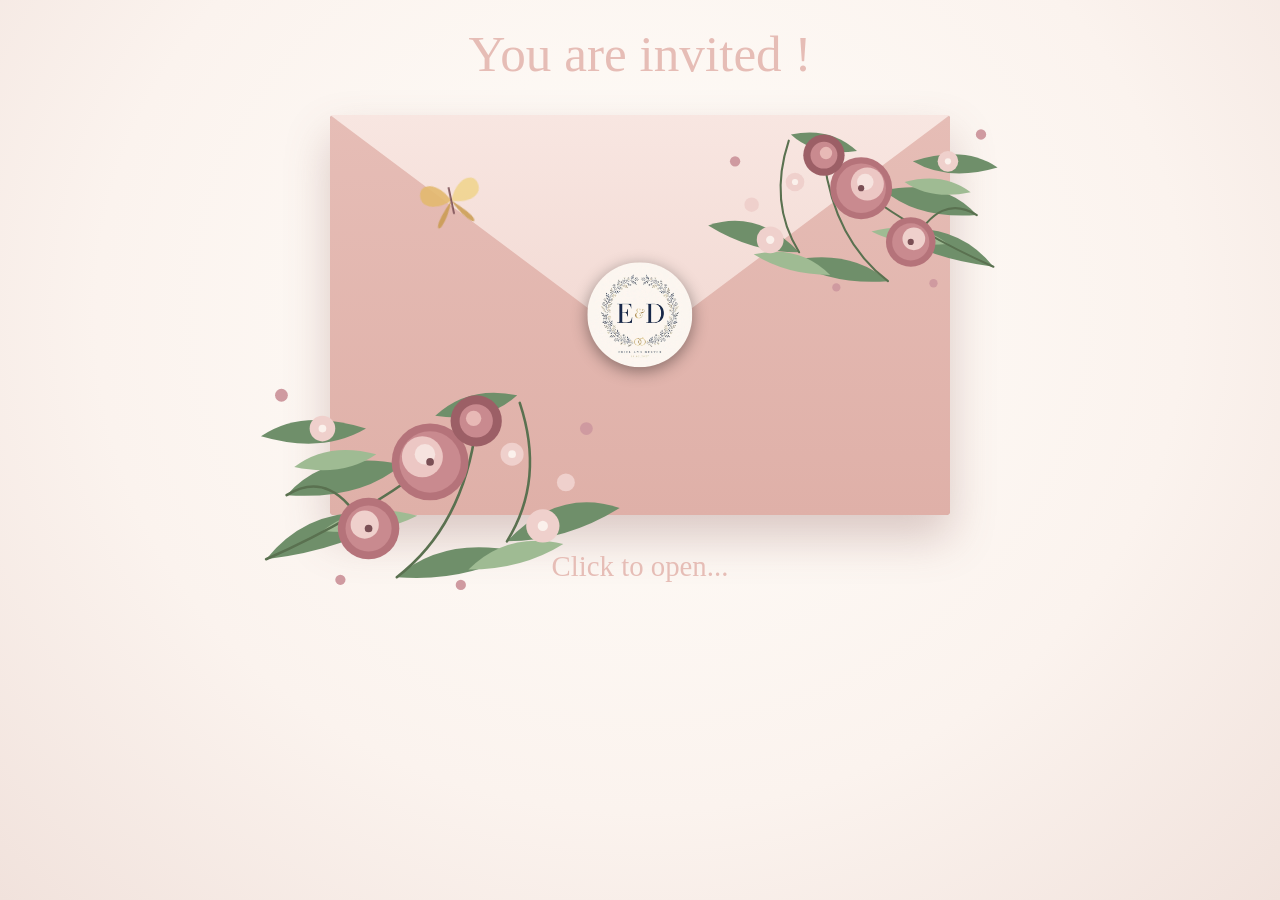
==== index.html @ 847c6d5f "Add files via upload" ====
<!DOCTYPE html>
<html lang="tl">
<head>
  <meta charset="UTF-8">
  <meta name="viewport" content="width=device-width, initial-scale=1.0, viewport-fit=cover">
  <title>You are Invited - Eriel &amp; Dexter</title>
  <link rel="stylesheet" href="style.css">
</head>
<body>
  <!-- Floating petals layer -->
  <div class="petals" id="petals" aria-hidden="true"></div>
  <!-- Reusable floral bouquet -->
  <svg width="0" height="0" style="position:absolute" aria-hidden="true">
    <defs>
      <symbol id="bouquet" viewBox="0 0 300 260">
        <!-- Eucalyptus / leaf sprigs -->
        <g fill="#6f8f6a">
          <path d="M18 232 Q55 186 118 198 Q82 224 18 232Z"/>
          <path d="M34 182 Q66 146 124 158 Q92 186 34 182Z"/>
          <path d="M14 136 Q46 114 96 130 Q62 150 14 136Z"/>
          <path d="M120 246 Q156 214 214 226 Q176 250 120 246Z"/>
          <path d="M206 218 Q246 176 294 192 Q252 218 206 218Z"/>
          <path d="M150 120 Q176 96 214 104 Q190 126 150 120Z"/>
        </g>
        <g fill="#9fbb93">
          <path d="M62 210 Q92 186 136 198 Q104 214 62 210Z"/>
          <path d="M176 240 Q206 210 250 220 Q218 240 176 240Z"/>
          <path d="M40 160 Q66 140 104 150 Q78 168 40 160Z"/>
        </g>
        <!-- Stems -->
        <g fill="none" stroke="#5a7150" stroke-width="2" stroke-linecap="round">
          <path d="M18 232 Q90 200 146 158"/>
          <path d="M120 246 Q172 206 182 128"/>
          <path d="M206 218 Q236 170 216 110"/>
          <path d="M34 182 Q70 160 96 210"/>
        </g>
        <!-- Peony (large, center) -->
        <g>
          <circle cx="146" cy="156" r="30" fill="#b5737a"/>
          <circle cx="146" cy="156" r="24" fill="#c98a8f"/>
          <circle cx="140" cy="152" r="16" fill="#ecc7c4"/>
          <circle cx="142" cy="150" r="8" fill="#f6e3df"/>
          <circle cx="146" cy="156" r="3" fill="#7a4f55"/>
        </g>
        <!-- Peony (bottom) -->
        <g>
          <circle cx="98" cy="208" r="24" fill="#b5737a"/>
          <circle cx="98" cy="208" r="18" fill="#c98a8f"/>
          <circle cx="95" cy="205" r="11" fill="#efd0cc"/>
          <circle cx="98" cy="208" r="3" fill="#7a4f55"/>
        </g>
        <!-- Rose (top right of bouquet) -->
        <g>
          <circle cx="182" cy="124" r="20" fill="#9c5f66"/>
          <circle cx="182" cy="124" r="13" fill="#c98a8f"/>
          <circle cx="180" cy="122" r="6" fill="#e8b9b6"/>
        </g>
        <!-- Blue blossoms -->
        <g fill="#efd0cc">
          <circle cx="234" cy="206" r="13"/>
          <circle cx="62" cy="130" r="10"/>
          <circle cx="210" cy="150" r="9"/>
          <circle cx="252" cy="172" r="7"/>
        </g>
        <g fill="#fbf1ec">
          <circle cx="234" cy="206" r="4"/>
          <circle cx="62" cy="130" r="3"/>
          <circle cx="210" cy="150" r="3"/>
        </g>
        <!-- Small buds -->
        <g fill="#cf9aa0">
          <circle cx="30" cy="104" r="5"/>
          <circle cx="268" cy="130" r="5"/>
          <circle cx="170" cy="252" r="4"/>
          <circle cx="76" cy="248" r="4"/>
        </g>
      </symbol>
    </defs>
  </svg>

  <main class="scene" id="scene">
    <p class="invite-text">You are invited !</p>

    <div class="envelope" id="envelope">
      <!-- Invitation card (monogram) -->
      <div class="card">
        <img src="wedding.jpg" alt="Eriel and Dexter monogram E and D, 19.02.2027">
      </div>

      <!-- Envelope body -->
      <div class="envelope-back"></div>
      <div class="envelope-front"></div>

      <!-- Flower bouquets -->
      <svg class="bouquet bq-bl" viewBox="0 0 300 260" aria-hidden="true">
        <use href="#bouquet" width="300" height="260"/>
      </svg>
      <svg class="bouquet bq-tr" viewBox="0 0 300 260" aria-hidden="true">
        <use href="#bouquet" width="300" height="260"/>
      </svg>

      <!-- Butterfly -->
      <svg class="butterfly" viewBox="0 0 60 50" aria-hidden="true">
        <path d="M30 26 C20 4 2 6 4 20 C6 30 22 30 30 26Z" fill="#e3b96e" opacity="0.9"/>
        <path d="M30 26 C40 4 58 6 56 20 C54 30 38 30 30 26Z" fill="#f0d48f" opacity="0.9"/>
        <path d="M30 26 C22 34 12 44 14 48 C18 48 26 36 30 26Z" fill="#c99a4e" opacity="0.85"/>
        <path d="M30 26 C38 34 48 44 46 48 C42 48 34 36 30 26Z" fill="#c99a4e" opacity="0.85"/>
        <line x1="30" y1="14" x2="30" y2="38" stroke="#7a4f55" stroke-width="1.5"/>
      </svg>

      <!-- Flap -->
      <div class="flap" id="flap"></div>

      <!-- Gold wax seal -->
      <div class="seal" aria-hidden="true">
        <img src="wedding.jpg" alt="">
      </div>
    </div>

    <div class="hint-wrap">
      <p class="hint" id="hint">Click to open...</p>
      <a class="hint continue-hint" id="continue-hint" href="menu.html">Click to continue...</a>
    </div>
  </main>

  <script>
    (function () {
      // Floating petals in the background
      var petalLayer = document.getElementById('petals');
      var petalCount = window.innerWidth < 600 ? 8 : 18;
      for (var i = 0; i < petalCount; i++) {
        var p = document.createElement('span');
        p.className = 'petal';
        p.style.setProperty('--x', (Math.random() * 100).toFixed(1) + 'vw');
        p.style.setProperty('--size', (8 + Math.random() * 8).toFixed(1) + 'px');
        p.style.setProperty('--dur', (10 + Math.random() * 9).toFixed(1) + 's');
        p.style.setProperty('--delay', (Math.random() * 12).toFixed(1) + 's');
        p.style.setProperty('--drift', (Math.random() * 120 - 60).toFixed(0) + 'px');
        petalLayer.appendChild(p);
      }

      var scene = document.getElementById('scene');
      var envelope = document.getElementById('envelope');
      var hint = document.getElementById('hint');
      var opened = false;

      function openInvitation() {
        if (opened) return;
        opened = true;
        envelope.classList.add('open');
        scene.classList.add('opened');
        hint.classList.add('hide');
      }

      scene.addEventListener('click', openInvitation);
      scene.addEventListener('keydown', function (e) {
        if (e.key === 'Enter' || e.key === ' ') {
          e.preventDefault();
          openInvitation();
        }
      });
      scene.setAttribute('tabindex', '0');
    })();
  </script>
</body>
</html>
---- style.css ----
:root {
    --navy: #e6bdb6;
    --navy-deep: #c99a92;
    --navy-flap: #f2d9d3;
    --ink: #e6bdb6;
    --gold-1: #f5e1a4;
    --gold-2: #d4a955;
    --gold-3: #9a6f2c;
}

* {
    box-sizing: border-box;
    margin: 0;
    padding: 0;
}

html,
body {
    height: 100%;
}

body {
    min-height: 100vh;
    min-height: 100dvh;
    -webkit-tap-highlight-color: transparent;
    background:
        radial-gradient(ellipse at 50% 35%, #fffdf9 0%, #fbf3ee 60%, #f1e2dc 100%);
    font-family: "Didot", "Bodoni 72", "Playfair Display", Georgia, serif;
    color: var(--ink);
    display: flex;
    align-items: center;
    justify-content: center;
    overflow: hidden;
}

.scene {
    position: relative;
    z-index: 1;
    display: flex;
    flex-direction: column;
    align-items: center;
    gap: 1.4rem;
    cursor: pointer;
    outline: none;
    padding: 2rem;
    user-select: none;
}

/* "You are invited !" */
.invite-text {
    font-family: "Brush Script MT", "Snell Roundhand", "Segoe Script", cursive;
    font-size: clamp(2rem, 6vw, 2.9rem);
    color: var(--ink);
    transition: opacity 0.6s ease;
}

/* ===== ENVELOPE ===== */
.envelope {
    position: relative;
    width: min(88vw, calc(60vh * 1.55), 560px);
    aspect-ratio: 1.55 / 1;
    transition: transform 0.9s cubic-bezier(0.22, 0.61, 0.36, 1);
}

.envelope-back {
    position: absolute;
    inset: 0;
    background: var(--navy-deep);
    border-radius: 4px;
    box-shadow: 0 22px 45px rgba(140, 90, 85, 0.30);
}

.envelope-front {
    position: absolute;
    inset: 0;
    background: linear-gradient(180deg, var(--navy) 0%, #dfb0a8 100%);
    border-radius: 4px;
    clip-path: polygon(0 0, 50% 55%, 100% 0, 100% 100%, 0 100%);
    z-index: 3;
}

/* Flap (top triangle) */
.flap {
    position: absolute;
    top: 0;
    left: 0;
    width: 100%;
    height: 58%;
    background: linear-gradient(180deg, #f8e6e1 0%, var(--navy-flap) 100%);
    clip-path: polygon(0 0, 100% 0, 50% 100%);
    transform-origin: top center;
    transform: rotateX(0deg);
    z-index: 4;
    transition: transform 1s cubic-bezier(0.45, 0, 0.25, 1), z-index 0s linear 0.5s;
}

/* Bouquets */
.bouquet {
    position: absolute;
    pointer-events: none;
    z-index: 5;
    transition: opacity 0.6s ease;
}

.bq-bl {
    width: 62%;
    left: -14%;
    bottom: -20%;
}

.bq-tr {
    width: 50%;
    right: -10%;
    top: -22%;
    transform: scaleX(-1);
}

/* Butterfly */
.butterfly {
    position: absolute;
    width: 11%;
    left: 14%;
    top: 14%;
    z-index: 5;
    transform: rotate(-12deg);
    animation: flutter 3.2s ease-in-out infinite;
}

@keyframes flutter {

    0%,
    100% {
        transform: rotate(-12deg) translateY(0);
    }

    50% {
        transform: rotate(-4deg) translateY(-5px);
    }
}

/* Gold wax seal */
.seal {
    position: absolute;
    left: 50%;
    top: 50%;
    width: 17%;
    aspect-ratio: 1 / 1;
    transform: translate(-50%, -50%);
    border-radius: 50%;
    display: grid;
    place-items: center;
    z-index: 6;
    transition: opacity 0.4s ease, transform 0.6s ease;
}

.seal img {
    width: 100%;
    height: 100%;
    object-fit: contain;
    display: block;
    border-radius: 50%;
    filter: drop-shadow(0 4px 8px rgba(0, 0, 0, 0.4));
}

/* Invitation card */
.card {
    position: absolute;
    left: 50%;
    top: 8%;
    width: 74%;
    aspect-ratio: 1 / 1;
    transform: translate(-50%, 0);
    background: #fbf8f2;
    border-radius: 3px;
    box-shadow: 0 6px 18px rgba(0, 0, 0, 0.18);
    overflow: hidden;
    z-index: 2;
    transition: transform 1.1s cubic-bezier(0.22, 0.61, 0.36, 1) 0.8s,
        z-index 0s linear 0.8s;
}

.card img {
    width: 100%;
    height: 100%;
    object-fit: contain;
    display: block;
}

/* Hint */
.hint {
    font-family: "Brush Script MT", "Snell Roundhand", "Segoe Script", cursive;
    font-size: clamp(1.3rem, 3.8vw, 1.7rem);
    color: var(--ink);
    transition: opacity 0.4s ease;
}

.hint-wrap {
    position: relative;
    width: 100%;
    min-height: 2.4em;
    display: grid;
    place-items: center;
}

.hint-wrap .hint {
    grid-area: 1 / 1;
    text-align: center;
    white-space: nowrap;
}

.hint.hide {
    opacity: 0;
}

/* "Click to continue" appears under the card once it is out */
.continue-hint {
    opacity: 0;
    transform: translateY(6px);
    transition: opacity 0.6s ease 2.3s, transform 0.6s ease 2.3s;
    pointer-events: none;
    text-decoration: none;
    color: var(--ink);
}

.scene.opened .continue-hint {
    opacity: 1;
    transform: translateY(0);
    pointer-events: auto;
}

.continue-hint:hover,
.continue-hint:focus-visible {
    color: var(--gold-3);
}

/* ===== OPEN ANIMATION =====
   Sequence:
   0.0s  flap starts flipping up (3D)
   0.0s  seal fades out
   0.9s  card starts rising out of the envelope
   2.1s  card settles and starts a gentle float
*/

.envelope {
    perspective: 1200px;
}

.flap {
    transform-origin: top center;
    transition: transform 1.1s cubic-bezier(0.45, 0, 0.25, 1),
        z-index 0s linear 0.55s;
}

.seal {
    transition: opacity 0.35s ease, transform 0.5s ease;
}

.card {
    opacity: 0;
    transition: transform 1.2s cubic-bezier(0.22, 0.61, 0.36, 1) 0.9s,
        opacity 0.2s ease 0.9s,
        z-index 0s linear 0.9s;
}

/* 1. Flap flips open */
.envelope.open .flap {
    transform: rotateX(180deg);
    z-index: 1;
}

/* 2. Seal fades and lifts */
.envelope.open .seal {
    opacity: 0;
    transform: translate(-50%, -200%) scale(0.6);
}

/* 3. Card slides up out of the envelope */
.envelope.open .card {
    opacity: 1;
    transform: translate(-50%, -40%);
    z-index: 7;
}

/* 4. Envelope lifts slightly to make room */
.envelope.open {
    transform: translateY(16px);
}

/* 5. Card floats gently after it settles */
@keyframes float {

    0%,
    100% {
        transform: translate(-50%, -40%);
    }

    50% {
        transform: translate(-50%, -43%);
    }
}

.envelope.open .card {
    animation: float 4s ease-in-out 2.1s infinite;
}

/* Responsive */
@media (max-width: 480px) {
    .scene {
        gap: 1rem;
        padding: 1rem;
    }

    .bq-tr {
        right: -14%;
    }

    .bq-bl {
        left: -16%;
    }
}

@media (prefers-reduced-motion: reduce) {

    .flap,
    .card,
    .seal,
    .envelope {
        transition-duration: 0.01s !important;
    }

    .envelope.open .card,
    .butterfly {
        animation: none;
    }
}


/* ===== LIFE / AMBIENT MOTION ===== */

/* Floating petals */
.petals {
    position: fixed;
    inset: 0;
    overflow: hidden;
    pointer-events: none;
    z-index: 0;
}

.petal {
    position: absolute;
    top: 0;
    left: var(--x);
    width: var(--size);
    height: calc(var(--size) * 1.4);
    border-radius: 0 100% 0 100%;
    background: radial-gradient(ellipse at 30% 30%, #fff4f1 0%, #ecc0bb 60%, #d9a3a6 100%);
    opacity: 0;
    animation: petal-fall var(--dur) linear var(--delay) infinite;
}

@keyframes petal-fall {
    0% {
        transform: translate3d(0, -10vh, 0) rotate(0deg);
        opacity: 0;
    }

    10% {
        opacity: 0.7;
    }

    90% {
        opacity: 0.5;
    }

    100% {
        transform: translate3d(var(--drift), 110vh, 0) rotate(540deg);
        opacity: 0;
    }
}

/* Floral bouquets sway gently */
@keyframes sway-l {

    0%,
    100% {
        transform: rotate(-1.2deg);
    }

    50% {
        transform: rotate(1.2deg);
    }
}

@keyframes sway-r {

    0%,
    100% {
        transform: scaleX(-1) rotate(-1.2deg);
    }

    50% {
        transform: scaleX(-1) rotate(1.2deg);
    }
}

.bq-bl {
    transform-origin: bottom center;
    animation: sway-l 6s ease-in-out infinite;
}

.bq-tr {
    transform-origin: top center;
    animation: sway-r 7s ease-in-out infinite;
}

/* Closed envelope: hover lift */
.envelope:not(.open):hover {
    transform: translateY(-6px) rotate(-0.6deg);
}

/* Seal glows while the envelope is still closed */
@keyframes seal-glow {

    0%,
    100% {
        filter: drop-shadow(0 0 0 rgba(245, 225, 164, 0)) drop-shadow(0 4px 8px rgba(0, 0, 0, 0.4));
    }

    50% {
        filter: drop-shadow(0 0 12px rgba(245, 225, 164, 0.85)) drop-shadow(0 4px 8px rgba(0, 0, 0, 0.4));
    }
}

.envelope:not(.open) .seal img {
    animation: seal-glow 2.8s ease-in-out infinite;
}

/* Title gently bobs */
@keyframes bob {

    0%,
    100% {
        transform: translateY(0);
    }

    50% {
        transform: translateY(-4px);
    }
}

.invite-text {
    animation: bob 3.5s ease-in-out infinite;
}

/* Hint breathes while waiting for a click */
@keyframes breathe {

    0%,
    100% {
        transform: scale(1);
    }

    50% {
        transform: scale(1.05);
    }
}

#hint {
    animation: breathe 2.4s ease-in-out infinite;
}

/* Light sheen sweeps across the card after it comes out */
.card::after {
    content: "";
    position: absolute;
    inset: 0;
    background: linear-gradient(115deg, transparent 35%, rgba(255, 255, 255, 0.75) 50%, transparent 65%);
    transform: translateX(-120%);
    pointer-events: none;
}

@keyframes sheen {
    to {
        transform: translateX(120%);
    }
}

.envelope.open .card::after {
    animation: sheen 2.4s ease 2.1s 1 forwards;
}

@media (prefers-reduced-motion: reduce) {

    .petal,
    .bq-bl,
    .bq-tr,
    .invite-text,
    #hint,
    .envelope:not(.open) .seal img,
    .card::after {
        animation: none !important;
    }

    .envelope:not(.open):hover {
        transform: none;
    }
}


/* ===== RESPONSIVE: PC AND MOBILE ===== */

html,
body {
    -webkit-text-size-adjust: 100%;
}

.scene {
    width: 100%;
    min-height: 100vh;
    min-height: 100dvh;
    padding: max(1.5rem, env(safe-area-inset-top)) 1.5rem max(1.5rem, env(safe-area-inset-bottom));
    touch-action: manipulation;
}

/* Large screens (PC / laptop) */
@media (min-width: 900px) {
    .scene {
        gap: 2rem;
    }

    .invite-text {
        font-size: 3.2rem;
    }

    .hint,
    .continue-hint {
        font-size: 1.8rem;
    }

    .envelope {
        width: min(60vw, calc(64vh * 1.55), 620px);
    }
}

/* Tablets and small laptops */
@media (min-width: 600px) and (max-width: 899px) {
    .invite-text {
        font-size: 2.6rem;
    }
}

/* Mobile phones */
@media (max-width: 599px) {
    .scene {
        gap: 1rem;
        padding-left: 1rem;
        padding-right: 1rem;
    }

    .invite-text {
        font-size: clamp(1.9rem, 9vw, 2.4rem);
    }

    .envelope {
        width: min(90vw, calc(56vh * 1.55));
    }

    .bq-bl {
        width: 70%;
        left: -18%;
        bottom: -16%;
    }

    .bq-tr {
        width: 56%;
        right: -14%;
        top: -18%;
    }

    .butterfly {
        width: 14%;
    }

    .seal {
        width: 20%;
    }

    .card {
        top: 9%;
    }
}

/* Short screens (landscape phones) */
@media (max-height: 560px) {
    .scene {
        gap: 0.5rem;
    }

    .invite-text {
        font-size: 1.8rem;
    }

    .hint,
    .continue-hint {
        font-size: 1.2rem;
    }

    .envelope {
        width: min(70vw, calc(52vh * 1.55));
    }
}

/* Touch devices: no hover lift */
@media (hover: none) {
    .envelope:not(.open):hover {
        transform: none;
    }
}
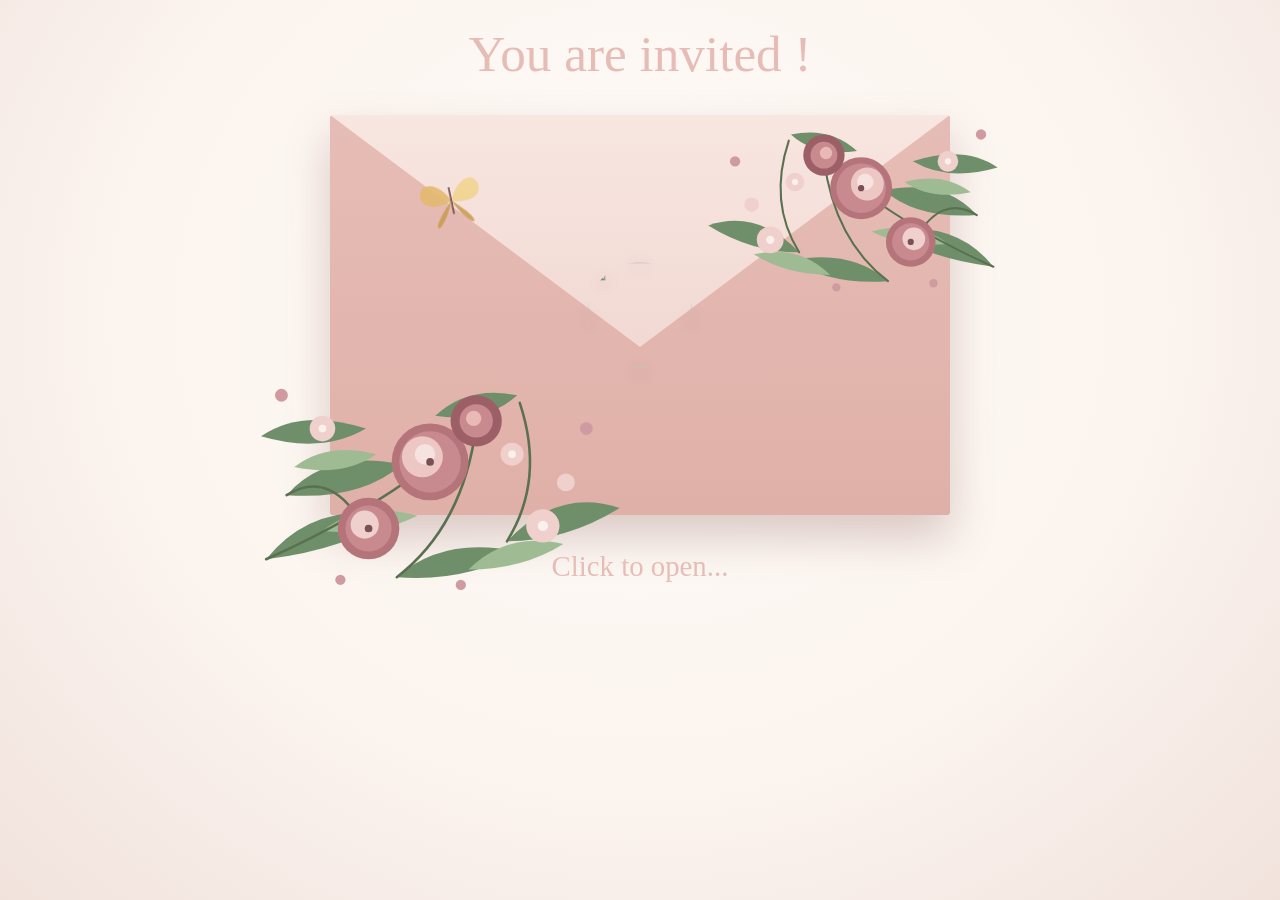
==== commit 80bb7e8e: "Update index.html" ====
--- a/index.html
+++ b/index.html
@@ -84,7 +84,7 @@
     <div class="envelope" id="envelope">
       <!-- Invitation card (monogram) -->
       <div class="card">
-        <img src="wedding.jpg" alt="Eriel and Dexter monogram E and D, 19.02.2027">
+        <img src="assets/monogram.jpg" alt="Eriel and Dexter monogram E and D, 19.02.2027">
       </div>
 
       <!-- Envelope body -->
@@ -113,7 +113,7 @@
 
       <!-- Gold wax seal -->
       <div class="seal" aria-hidden="true">
-        <img src="wedding.jpg" alt="">
+        <img src="assets/seal.png" alt="">
       </div>
     </div>
 
@@ -163,4 +163,4 @@
     })();
   </script>
 </body>
-</html>+</html>
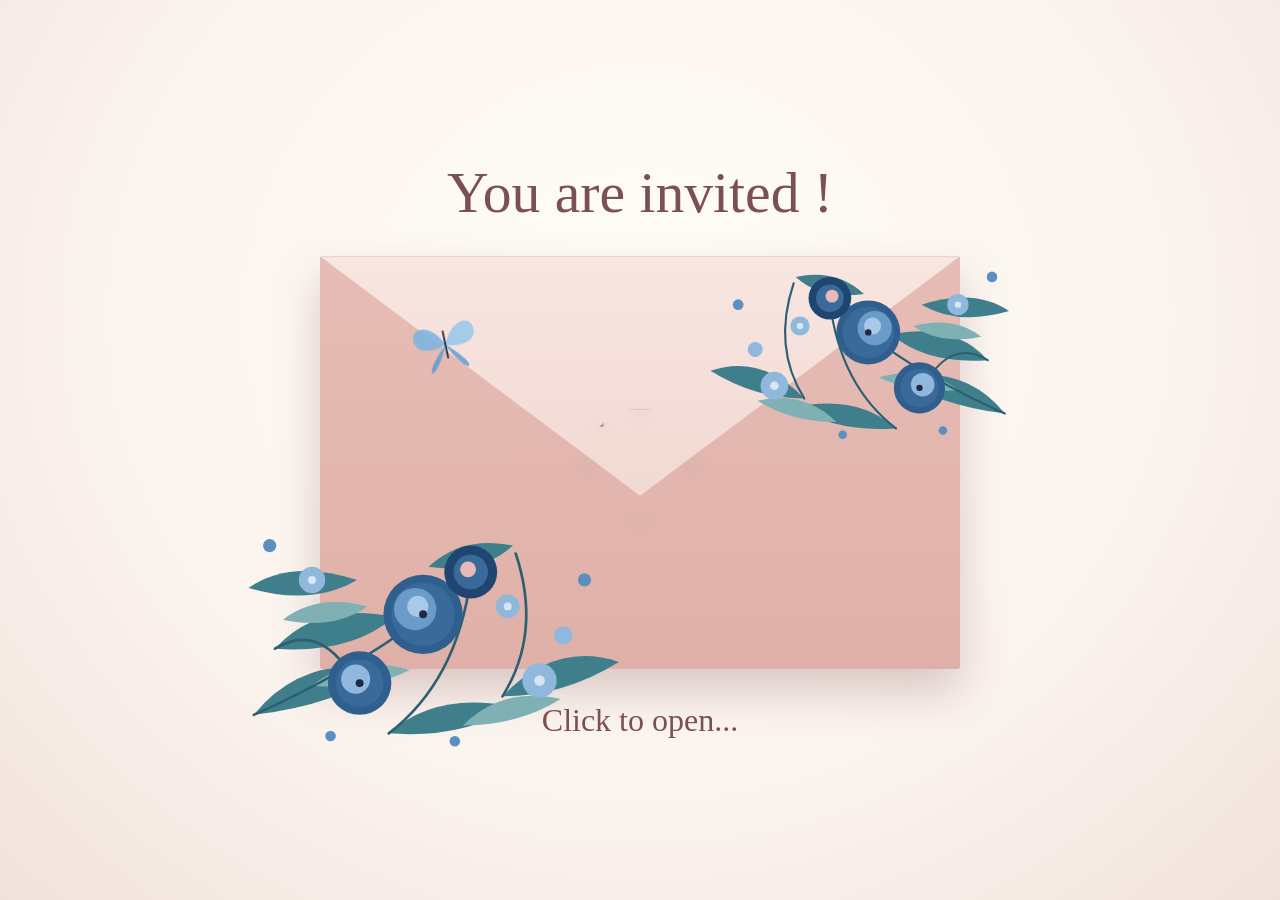
==== commit dbd085e8: "Update index.html" ====
--- a/index.html
+++ b/index.html
@@ -14,7 +14,7 @@
     <defs>
       <symbol id="bouquet" viewBox="0 0 300 260">
         <!-- Eucalyptus / leaf sprigs -->
-        <g fill="#6f8f6a">
+        <g fill="#3f7f8c">
           <path d="M18 232 Q55 186 118 198 Q82 224 18 232Z"/>
           <path d="M34 182 Q66 146 124 158 Q92 186 34 182Z"/>
           <path d="M14 136 Q46 114 96 130 Q62 150 14 136Z"/>
@@ -22,13 +22,13 @@
           <path d="M206 218 Q246 176 294 192 Q252 218 206 218Z"/>
           <path d="M150 120 Q176 96 214 104 Q190 126 150 120Z"/>
         </g>
-        <g fill="#9fbb93">
+        <g fill="#7fb1b4">
           <path d="M62 210 Q92 186 136 198 Q104 214 62 210Z"/>
           <path d="M176 240 Q206 210 250 220 Q218 240 176 240Z"/>
           <path d="M40 160 Q66 140 104 150 Q78 168 40 160Z"/>
         </g>
         <!-- Stems -->
-        <g fill="none" stroke="#5a7150" stroke-width="2" stroke-linecap="round">
+        <g fill="none" stroke="#2c5f70" stroke-width="2" stroke-linecap="round">
           <path d="M18 232 Q90 200 146 158"/>
           <path d="M120 246 Q172 206 182 128"/>
           <path d="M206 218 Q236 170 216 110"/>
@@ -36,39 +36,39 @@
         </g>
         <!-- Peony (large, center) -->
         <g>
-          <circle cx="146" cy="156" r="30" fill="#b5737a"/>
-          <circle cx="146" cy="156" r="24" fill="#c98a8f"/>
-          <circle cx="140" cy="152" r="16" fill="#ecc7c4"/>
-          <circle cx="142" cy="150" r="8" fill="#f6e3df"/>
-          <circle cx="146" cy="156" r="3" fill="#7a4f55"/>
+          <circle cx="146" cy="156" r="30" fill="#2f5f8e"/>
+          <circle cx="146" cy="156" r="24" fill="#3a6a9a"/>
+          <circle cx="140" cy="152" r="16" fill="#6b9bc8"/>
+          <circle cx="142" cy="150" r="8" fill="#a9c9e6"/>
+          <circle cx="146" cy="156" r="3" fill="#1d2a44"/>
         </g>
         <!-- Peony (bottom) -->
         <g>
-          <circle cx="98" cy="208" r="24" fill="#b5737a"/>
-          <circle cx="98" cy="208" r="18" fill="#c98a8f"/>
-          <circle cx="95" cy="205" r="11" fill="#efd0cc"/>
-          <circle cx="98" cy="208" r="3" fill="#7a4f55"/>
+          <circle cx="98" cy="208" r="24" fill="#2f5f8e"/>
+          <circle cx="98" cy="208" r="18" fill="#3a6a9a"/>
+          <circle cx="95" cy="205" r="11" fill="#8fb8dc"/>
+          <circle cx="98" cy="208" r="3" fill="#1d2a44"/>
         </g>
         <!-- Rose (top right of bouquet) -->
         <g>
-          <circle cx="182" cy="124" r="20" fill="#9c5f66"/>
-          <circle cx="182" cy="124" r="13" fill="#c98a8f"/>
+          <circle cx="182" cy="124" r="20" fill="#1f4670"/>
+          <circle cx="182" cy="124" r="13" fill="#3a6a9a"/>
           <circle cx="180" cy="122" r="6" fill="#e8b9b6"/>
         </g>
         <!-- Blue blossoms -->
-        <g fill="#efd0cc">
+        <g fill="#8fb8dc">
           <circle cx="234" cy="206" r="13"/>
           <circle cx="62" cy="130" r="10"/>
           <circle cx="210" cy="150" r="9"/>
           <circle cx="252" cy="172" r="7"/>
         </g>
-        <g fill="#fbf1ec">
+        <g fill="#d6e6f2">
           <circle cx="234" cy="206" r="4"/>
           <circle cx="62" cy="130" r="3"/>
           <circle cx="210" cy="150" r="3"/>
         </g>
         <!-- Small buds -->
-        <g fill="#cf9aa0">
+        <g fill="#5b8fc0">
           <circle cx="30" cy="104" r="5"/>
           <circle cx="268" cy="130" r="5"/>
           <circle cx="170" cy="252" r="4"/>
@@ -101,11 +101,11 @@
 
       <!-- Butterfly -->
       <svg class="butterfly" viewBox="0 0 60 50" aria-hidden="true">
-        <path d="M30 26 C20 4 2 6 4 20 C6 30 22 30 30 26Z" fill="#e3b96e" opacity="0.9"/>
-        <path d="M30 26 C40 4 58 6 56 20 C54 30 38 30 30 26Z" fill="#f0d48f" opacity="0.9"/>
-        <path d="M30 26 C22 34 12 44 14 48 C18 48 26 36 30 26Z" fill="#c99a4e" opacity="0.85"/>
-        <path d="M30 26 C38 34 48 44 46 48 C42 48 34 36 30 26Z" fill="#c99a4e" opacity="0.85"/>
-        <line x1="30" y1="14" x2="30" y2="38" stroke="#7a4f55" stroke-width="1.5"/>
+        <path d="M30 26 C20 4 2 6 4 20 C6 30 22 30 30 26Z" fill="#7fb3e0" opacity="0.9"/>
+        <path d="M30 26 C40 4 58 6 56 20 C54 30 38 30 30 26Z" fill="#9cc7ec" opacity="0.9"/>
+        <path d="M30 26 C22 34 12 44 14 48 C18 48 26 36 30 26Z" fill="#5f9bd1" opacity="0.85"/>
+        <path d="M30 26 C38 34 48 44 46 48 C42 48 34 36 30 26Z" fill="#5f9bd1" opacity="0.85"/>
+        <line x1="30" y1="14" x2="30" y2="38" stroke="#1d2a44" stroke-width="1.5"/>
       </svg>
 
       <!-- Flap -->
--- a/style.css
+++ b/style.css
@@ -1,236 +1,220 @@
 :root {
-    --navy: #e6bdb6;
-    --navy-deep: #c99a92;
-    --navy-flap: #f2d9d3;
-    --ink: #e6bdb6;
-    --gold-1: #f5e1a4;
-    --gold-2: #d4a955;
-    --gold-3: #9a6f2c;
-}
-
-* {
-    box-sizing: border-box;
-    margin: 0;
-    padding: 0;
-}
-
-html,
+  --navy: #e6bdb6;
+  --navy-deep: #c99a92;
+  --navy-flap: #f2d9d3;
+  --ink: #7a4f55;
+  --gold-1: #f5e1a4;
+  --gold-2: #d4a955;
+  --gold-3: #9a6f2c;
+}
+
+* { box-sizing: border-box; margin: 0; padding: 0; }
+
+html, body { height: 100%; }
+
 body {
-    height: 100%;
-}
-
-body {
-    min-height: 100vh;
-    min-height: 100dvh;
-    -webkit-tap-highlight-color: transparent;
-    background:
-        radial-gradient(ellipse at 50% 35%, #fffdf9 0%, #fbf3ee 60%, #f1e2dc 100%);
-    font-family: "Didot", "Bodoni 72", "Playfair Display", Georgia, serif;
-    color: var(--ink);
-    display: flex;
-    align-items: center;
-    justify-content: center;
-    overflow: hidden;
+  min-height: 100vh;
+  min-height: 100dvh;
+  -webkit-tap-highlight-color: transparent;
+  background:
+    radial-gradient(ellipse at 50% 35%, #fffdf9 0%, #fbf3ee 60%, #f1e2dc 100%);
+  font-family: "Didot", "Bodoni 72", "Playfair Display", Georgia, serif;
+  color: var(--ink);
+  display: flex;
+  align-items: center;
+  justify-content: center;
+  overflow: hidden;
 }
 
 .scene {
-    position: relative;
-    z-index: 1;
-    display: flex;
-    flex-direction: column;
-    align-items: center;
-    gap: 1.4rem;
-    cursor: pointer;
-    outline: none;
-    padding: 2rem;
-    user-select: none;
+  position: relative;
+  z-index: 1;
+  display: flex;
+  flex-direction: column;
+  align-items: center;
+  gap: 1.4rem;
+  cursor: pointer;
+  outline: none;
+  padding: 2rem;
+  user-select: none;
 }
 
 /* "You are invited !" */
 .invite-text {
-    font-family: "Brush Script MT", "Snell Roundhand", "Segoe Script", cursive;
-    font-size: clamp(2rem, 6vw, 2.9rem);
-    color: var(--ink);
-    transition: opacity 0.6s ease;
+  font-family: "Brush Script MT", "Snell Roundhand", "Segoe Script", cursive;
+  font-size: clamp(2rem, 6vw, 2.9rem);
+  color: var(--ink);
+  transition: opacity 0.6s ease;
 }
 
 /* ===== ENVELOPE ===== */
 .envelope {
-    position: relative;
-    width: min(88vw, calc(60vh * 1.55), 560px);
-    aspect-ratio: 1.55 / 1;
-    transition: transform 0.9s cubic-bezier(0.22, 0.61, 0.36, 1);
+  position: relative;
+  width: min(88vw, calc(60vh * 1.55), 560px);
+  aspect-ratio: 1.55 / 1;
+  transition: transform 0.9s cubic-bezier(0.22, 0.61, 0.36, 1);
 }
 
 .envelope-back {
-    position: absolute;
-    inset: 0;
-    background: var(--navy-deep);
-    border-radius: 4px;
-    box-shadow: 0 22px 45px rgba(140, 90, 85, 0.30);
+  position: absolute;
+  inset: 0;
+  background: var(--navy-deep);
+  border-radius: 4px;
+  box-shadow: 0 22px 45px rgba(140, 90, 85, 0.30);
 }
 
 .envelope-front {
-    position: absolute;
-    inset: 0;
-    background: linear-gradient(180deg, var(--navy) 0%, #dfb0a8 100%);
-    border-radius: 4px;
-    clip-path: polygon(0 0, 50% 55%, 100% 0, 100% 100%, 0 100%);
-    z-index: 3;
+  position: absolute;
+  inset: 0;
+  background: linear-gradient(180deg, var(--navy) 0%, #dfb0a8 100%);
+  border-radius: 4px;
+  clip-path: polygon(0 0, 50% 55%, 100% 0, 100% 100%, 0 100%);
+  z-index: 3;
 }
 
 /* Flap (top triangle) */
 .flap {
-    position: absolute;
-    top: 0;
-    left: 0;
-    width: 100%;
-    height: 58%;
-    background: linear-gradient(180deg, #f8e6e1 0%, var(--navy-flap) 100%);
-    clip-path: polygon(0 0, 100% 0, 50% 100%);
-    transform-origin: top center;
-    transform: rotateX(0deg);
-    z-index: 4;
-    transition: transform 1s cubic-bezier(0.45, 0, 0.25, 1), z-index 0s linear 0.5s;
+  position: absolute;
+  top: 0;
+  left: 0;
+  width: 100%;
+  height: 58%;
+  background: linear-gradient(180deg, #f8e6e1 0%, var(--navy-flap) 100%);
+  clip-path: polygon(0 0, 100% 0, 50% 100%);
+  transform-origin: top center;
+  transform: rotateX(0deg);
+  z-index: 4;
+  transition: transform 1s cubic-bezier(0.45, 0, 0.25, 1), z-index 0s linear 0.5s;
 }
 
 /* Bouquets */
 .bouquet {
-    position: absolute;
-    pointer-events: none;
-    z-index: 5;
-    transition: opacity 0.6s ease;
+  position: absolute;
+  pointer-events: none;
+  z-index: 5;
+  transition: opacity 0.6s ease;
 }
 
 .bq-bl {
-    width: 62%;
-    left: -14%;
-    bottom: -20%;
+  width: 62%;
+  left: -14%;
+  bottom: -20%;
 }
 
 .bq-tr {
-    width: 50%;
-    right: -10%;
-    top: -22%;
-    transform: scaleX(-1);
+  width: 50%;
+  right: -10%;
+  top: -22%;
+  transform: scaleX(-1);
 }
 
 /* Butterfly */
 .butterfly {
-    position: absolute;
-    width: 11%;
-    left: 14%;
-    top: 14%;
-    z-index: 5;
-    transform: rotate(-12deg);
-    animation: flutter 3.2s ease-in-out infinite;
+  position: absolute;
+  width: 11%;
+  left: 14%;
+  top: 14%;
+  z-index: 5;
+  transform: rotate(-12deg);
+  animation: flutter 3.2s ease-in-out infinite;
 }
 
 @keyframes flutter {
-
-    0%,
-    100% {
-        transform: rotate(-12deg) translateY(0);
-    }
-
-    50% {
-        transform: rotate(-4deg) translateY(-5px);
-    }
+  0%, 100% { transform: rotate(-12deg) translateY(0); }
+  50%      { transform: rotate(-4deg) translateY(-5px); }
 }
 
 /* Gold wax seal */
 .seal {
-    position: absolute;
-    left: 50%;
-    top: 50%;
-    width: 17%;
-    aspect-ratio: 1 / 1;
-    transform: translate(-50%, -50%);
-    border-radius: 50%;
-    display: grid;
-    place-items: center;
-    z-index: 6;
-    transition: opacity 0.4s ease, transform 0.6s ease;
+  position: absolute;
+  left: 50%;
+  top: 50%;
+  width: 17%;
+  aspect-ratio: 1 / 1;
+  transform: translate(-50%, -50%);
+  border-radius: 50%;
+  display: grid;
+  place-items: center;
+  z-index: 6;
+  transition: opacity 0.4s ease, transform 0.6s ease;
 }
 
 .seal img {
-    width: 100%;
-    height: 100%;
-    object-fit: contain;
-    display: block;
-    border-radius: 50%;
-    filter: drop-shadow(0 4px 8px rgba(0, 0, 0, 0.4));
+  width: 100%;
+  height: 100%;
+  object-fit: contain;
+  display: block;
+  border-radius: 50%;
+  filter: drop-shadow(0 4px 8px rgba(0, 0, 0, 0.4));
 }
 
 /* Invitation card */
 .card {
-    position: absolute;
-    left: 50%;
-    top: 8%;
-    width: 74%;
-    aspect-ratio: 1 / 1;
-    transform: translate(-50%, 0);
-    background: #fbf8f2;
-    border-radius: 3px;
-    box-shadow: 0 6px 18px rgba(0, 0, 0, 0.18);
-    overflow: hidden;
-    z-index: 2;
-    transition: transform 1.1s cubic-bezier(0.22, 0.61, 0.36, 1) 0.8s,
-        z-index 0s linear 0.8s;
+  position: absolute;
+  left: 50%;
+  top: 8%;
+  width: 74%;
+  aspect-ratio: 1 / 1;
+  transform: translate(-50%, 0);
+  background: #fbf8f2;
+  border-radius: 3px;
+  box-shadow: 0 6px 18px rgba(0, 0, 0, 0.18);
+  overflow: hidden;
+  z-index: 2;
+  transition: transform 1.1s cubic-bezier(0.22, 0.61, 0.36, 1) 0.8s,
+    z-index 0s linear 0.8s;
 }
 
 .card img {
-    width: 100%;
-    height: 100%;
-    object-fit: contain;
-    display: block;
+  width: 100%;
+  height: 100%;
+  object-fit: contain;
+  display: block;
 }
 
 /* Hint */
 .hint {
-    font-family: "Brush Script MT", "Snell Roundhand", "Segoe Script", cursive;
-    font-size: clamp(1.3rem, 3.8vw, 1.7rem);
-    color: var(--ink);
-    transition: opacity 0.4s ease;
+  font-family: "Brush Script MT", "Snell Roundhand", "Segoe Script", cursive;
+  font-size: clamp(1.3rem, 3.8vw, 1.7rem);
+  color: var(--ink);
+  transition: opacity 0.4s ease;
 }
 
 .hint-wrap {
-    position: relative;
-    width: 100%;
-    min-height: 2.4em;
-    display: grid;
-    place-items: center;
+  position: relative;
+  width: 100%;
+  min-height: 2.4em;
+  display: grid;
+  place-items: center;
 }
 
 .hint-wrap .hint {
-    grid-area: 1 / 1;
-    text-align: center;
-    white-space: nowrap;
-}
-
-.hint.hide {
-    opacity: 0;
-}
+  grid-area: 1 / 1;
+  text-align: center;
+  white-space: nowrap;
+}
+
+.hint.hide { opacity: 0; }
 
 /* "Click to continue" appears under the card once it is out */
 .continue-hint {
-    opacity: 0;
-    transform: translateY(6px);
-    transition: opacity 0.6s ease 2.3s, transform 0.6s ease 2.3s;
-    pointer-events: none;
-    text-decoration: none;
-    color: var(--ink);
+  opacity: 0;
+  transform: translateY(6px);
+  transition: opacity 0.6s ease 2.3s, transform 0.6s ease 2.3s;
+  pointer-events: none;
+  text-decoration: none;
+  color: var(--ink);
 }
 
 .scene.opened .continue-hint {
-    opacity: 1;
-    transform: translateY(0);
-    pointer-events: auto;
+  opacity: 1;
+  transform: translateY(0);
+  pointer-events: auto;
 }
 
 .continue-hint:hover,
 .continue-hint:focus-visible {
-    color: var(--gold-3);
+  color: var(--gold-3);
 }
 
 /* ===== OPEN ANIMATION =====
@@ -242,96 +226,70 @@
 */
 
 .envelope {
-    perspective: 1200px;
+  perspective: 1200px;
 }
 
 .flap {
-    transform-origin: top center;
-    transition: transform 1.1s cubic-bezier(0.45, 0, 0.25, 1),
-        z-index 0s linear 0.55s;
+  transform-origin: top center;
+  transition: transform 1.1s cubic-bezier(0.45, 0, 0.25, 1),
+    z-index 0s linear 0.55s;
 }
 
 .seal {
-    transition: opacity 0.35s ease, transform 0.5s ease;
+  transition: opacity 0.35s ease, transform 0.5s ease;
 }
 
 .card {
-    opacity: 0;
-    transition: transform 1.2s cubic-bezier(0.22, 0.61, 0.36, 1) 0.9s,
-        opacity 0.2s ease 0.9s,
-        z-index 0s linear 0.9s;
+  opacity: 0;
+  transition: transform 1.2s cubic-bezier(0.22, 0.61, 0.36, 1) 0.9s,
+    opacity 0.2s ease 0.9s,
+    z-index 0s linear 0.9s;
 }
 
 /* 1. Flap flips open */
 .envelope.open .flap {
-    transform: rotateX(180deg);
-    z-index: 1;
+  transform: rotateX(180deg);
+  z-index: 1;
 }
 
 /* 2. Seal fades and lifts */
 .envelope.open .seal {
-    opacity: 0;
-    transform: translate(-50%, -200%) scale(0.6);
+  opacity: 0;
+  transform: translate(-50%, -200%) scale(0.6);
 }
 
 /* 3. Card slides up out of the envelope */
 .envelope.open .card {
-    opacity: 1;
-    transform: translate(-50%, -40%);
-    z-index: 7;
+  opacity: 1;
+  transform: translate(-50%, -40%);
+  z-index: 7;
 }
 
 /* 4. Envelope lifts slightly to make room */
 .envelope.open {
-    transform: translateY(16px);
+  transform: translateY(16px);
 }
 
 /* 5. Card floats gently after it settles */
 @keyframes float {
-
-    0%,
-    100% {
-        transform: translate(-50%, -40%);
-    }
-
-    50% {
-        transform: translate(-50%, -43%);
-    }
+  0%, 100% { transform: translate(-50%, -40%); }
+  50%      { transform: translate(-50%, -43%); }
 }
 
 .envelope.open .card {
-    animation: float 4s ease-in-out 2.1s infinite;
+  animation: float 4s ease-in-out 2.1s infinite;
 }
 
 /* Responsive */
 @media (max-width: 480px) {
-    .scene {
-        gap: 1rem;
-        padding: 1rem;
-    }
-
-    .bq-tr {
-        right: -14%;
-    }
-
-    .bq-bl {
-        left: -16%;
-    }
+  .scene { gap: 1rem; padding: 1rem; }
+  .bq-tr { right: -14%; }
+  .bq-bl { left: -16%; }
 }
 
 @media (prefers-reduced-motion: reduce) {
-
-    .flap,
-    .card,
-    .seal,
-    .envelope {
-        transition-duration: 0.01s !important;
-    }
-
-    .envelope.open .card,
-    .butterfly {
-        animation: none;
-    }
+  .flap, .card, .seal, .envelope { transition-duration: 0.01s !important; }
+  .envelope.open .card, .butterfly { animation: none; }
 }
 
 
@@ -339,280 +297,206 @@
 
 /* Floating petals */
 .petals {
-    position: fixed;
-    inset: 0;
-    overflow: hidden;
-    pointer-events: none;
-    z-index: 0;
+  position: fixed;
+  inset: 0;
+  overflow: hidden;
+  pointer-events: none;
+  z-index: 0;
 }
 
 .petal {
-    position: absolute;
-    top: 0;
-    left: var(--x);
-    width: var(--size);
-    height: calc(var(--size) * 1.4);
-    border-radius: 0 100% 0 100%;
-    background: radial-gradient(ellipse at 30% 30%, #fff4f1 0%, #ecc0bb 60%, #d9a3a6 100%);
-    opacity: 0;
-    animation: petal-fall var(--dur) linear var(--delay) infinite;
+  position: absolute;
+  top: 0;
+  left: var(--x);
+  width: var(--size);
+  height: calc(var(--size) * 1.4);
+  border-radius: 0 100% 0 100%;
+  background: radial-gradient(ellipse at 30% 30%, #fff4f1 0%, #ecc0bb 60%, #d9a3a6 100%);
+  opacity: 0;
+  animation: petal-fall var(--dur) linear var(--delay) infinite;
 }
 
 @keyframes petal-fall {
-    0% {
-        transform: translate3d(0, -10vh, 0) rotate(0deg);
-        opacity: 0;
-    }
-
-    10% {
-        opacity: 0.7;
-    }
-
-    90% {
-        opacity: 0.5;
-    }
-
-    100% {
-        transform: translate3d(var(--drift), 110vh, 0) rotate(540deg);
-        opacity: 0;
-    }
+  0%   { transform: translate3d(0, -10vh, 0) rotate(0deg); opacity: 0; }
+  10%  { opacity: 0.7; }
+  90%  { opacity: 0.5; }
+  100% { transform: translate3d(var(--drift), 110vh, 0) rotate(540deg); opacity: 0; }
 }
 
 /* Floral bouquets sway gently */
 @keyframes sway-l {
-
-    0%,
-    100% {
-        transform: rotate(-1.2deg);
-    }
-
-    50% {
-        transform: rotate(1.2deg);
-    }
+  0%, 100% { transform: rotate(-1.2deg); }
+  50%      { transform: rotate(1.2deg); }
 }
 
 @keyframes sway-r {
-
-    0%,
-    100% {
-        transform: scaleX(-1) rotate(-1.2deg);
-    }
-
-    50% {
-        transform: scaleX(-1) rotate(1.2deg);
-    }
-}
-
-.bq-bl {
-    transform-origin: bottom center;
-    animation: sway-l 6s ease-in-out infinite;
-}
-
-.bq-tr {
-    transform-origin: top center;
-    animation: sway-r 7s ease-in-out infinite;
-}
+  0%, 100% { transform: scaleX(-1) rotate(-1.2deg); }
+  50%      { transform: scaleX(-1) rotate(1.2deg); }
+}
+
+.bq-bl { transform-origin: bottom center; animation: sway-l 6s ease-in-out infinite; }
+.bq-tr { transform-origin: top center;    animation: sway-r 7s ease-in-out infinite; }
 
 /* Closed envelope: hover lift */
 .envelope:not(.open):hover {
-    transform: translateY(-6px) rotate(-0.6deg);
+  transform: translateY(-6px) rotate(-0.6deg);
 }
 
 /* Seal glows while the envelope is still closed */
 @keyframes seal-glow {
-
-    0%,
-    100% {
-        filter: drop-shadow(0 0 0 rgba(245, 225, 164, 0)) drop-shadow(0 4px 8px rgba(0, 0, 0, 0.4));
-    }
-
-    50% {
-        filter: drop-shadow(0 0 12px rgba(245, 225, 164, 0.85)) drop-shadow(0 4px 8px rgba(0, 0, 0, 0.4));
-    }
+  0%, 100% {
+    filter: drop-shadow(0 0 0 rgba(245, 225, 164, 0)) drop-shadow(0 4px 8px rgba(0, 0, 0, 0.4));
+  }
+  50% {
+    filter: drop-shadow(0 0 12px rgba(245, 225, 164, 0.85)) drop-shadow(0 4px 8px rgba(0, 0, 0, 0.4));
+  }
 }
 
 .envelope:not(.open) .seal img {
-    animation: seal-glow 2.8s ease-in-out infinite;
+  animation: seal-glow 2.8s ease-in-out infinite;
 }
 
 /* Title gently bobs */
 @keyframes bob {
-
-    0%,
-    100% {
-        transform: translateY(0);
-    }
-
-    50% {
-        transform: translateY(-4px);
-    }
+  0%, 100% { transform: translateY(0); }
+  50%      { transform: translateY(-4px); }
 }
 
 .invite-text {
-    animation: bob 3.5s ease-in-out infinite;
+  animation: bob 3.5s ease-in-out infinite;
 }
 
 /* Hint breathes while waiting for a click */
 @keyframes breathe {
-
-    0%,
-    100% {
-        transform: scale(1);
-    }
-
-    50% {
-        transform: scale(1.05);
-    }
+  0%, 100% { transform: scale(1); }
+  50%      { transform: scale(1.05); }
 }
 
 #hint {
-    animation: breathe 2.4s ease-in-out infinite;
+  animation: breathe 2.4s ease-in-out infinite;
 }
 
 /* Light sheen sweeps across the card after it comes out */
 .card::after {
-    content: "";
-    position: absolute;
-    inset: 0;
-    background: linear-gradient(115deg, transparent 35%, rgba(255, 255, 255, 0.75) 50%, transparent 65%);
-    transform: translateX(-120%);
-    pointer-events: none;
+  content: "";
+  position: absolute;
+  inset: 0;
+  background: linear-gradient(115deg, transparent 35%, rgba(255, 255, 255, 0.75) 50%, transparent 65%);
+  transform: translateX(-120%);
+  pointer-events: none;
 }
 
 @keyframes sheen {
-    to {
-        transform: translateX(120%);
-    }
+  to { transform: translateX(120%); }
 }
 
 .envelope.open .card::after {
-    animation: sheen 2.4s ease 2.1s 1 forwards;
+  animation: sheen 2.4s ease 2.1s 1 forwards;
 }
 
 @media (prefers-reduced-motion: reduce) {
-
-    .petal,
-    .bq-bl,
-    .bq-tr,
-    .invite-text,
-    #hint,
-    .envelope:not(.open) .seal img,
-    .card::after {
-        animation: none !important;
-    }
-
-    .envelope:not(.open):hover {
-        transform: none;
-    }
+  .petal, .bq-bl, .bq-tr, .invite-text, #hint,
+  .envelope:not(.open) .seal img, .card::after {
+    animation: none !important;
+  }
+  .envelope:not(.open):hover { transform: none; }
 }
 
 
 /* ===== RESPONSIVE: PC AND MOBILE ===== */
 
-html,
+html, body {
+  -webkit-text-size-adjust: 100%;
+}
+
 body {
-    -webkit-text-size-adjust: 100%;
+  overflow-x: hidden;
 }
 
 .scene {
-    width: 100%;
-    min-height: 100vh;
-    min-height: 100dvh;
-    padding: max(1.5rem, env(safe-area-inset-top)) 1.5rem max(1.5rem, env(safe-area-inset-bottom));
-    touch-action: manipulation;
+  width: 100%;
+  min-height: 100vh;
+  min-height: 100dvh;
+  justify-content: center;
+  overflow-x: hidden;
+  padding: max(1.5rem, env(safe-area-inset-top)) 1.5rem max(1.5rem, env(safe-area-inset-bottom));
+  touch-action: manipulation;
 }
 
 /* Large screens (PC / laptop) */
 @media (min-width: 900px) {
-    .scene {
-        gap: 2rem;
-    }
-
-    .invite-text {
-        font-size: 3.2rem;
-    }
-
-    .hint,
-    .continue-hint {
-        font-size: 1.8rem;
-    }
-
-    .envelope {
-        width: min(60vw, calc(64vh * 1.55), 620px);
-    }
+  .scene { gap: 2rem; }
+  .invite-text { font-size: 3.2rem; }
+  .hint, .continue-hint { font-size: 1.8rem; }
+  .envelope { width: min(60vw, calc(64vh * 1.55), 620px); }
 }
 
 /* Tablets and small laptops */
 @media (min-width: 600px) and (max-width: 899px) {
-    .invite-text {
-        font-size: 2.6rem;
-    }
+  .invite-text { font-size: 2.6rem; }
 }
 
 /* Mobile phones */
 @media (max-width: 599px) {
-    .scene {
-        gap: 1rem;
-        padding-left: 1rem;
-        padding-right: 1rem;
-    }
-
-    .invite-text {
-        font-size: clamp(1.9rem, 9vw, 2.4rem);
-    }
-
-    .envelope {
-        width: min(90vw, calc(56vh * 1.55));
-    }
-
-    .bq-bl {
-        width: 70%;
-        left: -18%;
-        bottom: -16%;
-    }
-
-    .bq-tr {
-        width: 56%;
-        right: -14%;
-        top: -18%;
-    }
-
-    .butterfly {
-        width: 14%;
-    }
-
-    .seal {
-        width: 20%;
-    }
-
-    .card {
-        top: 9%;
-    }
+  .scene { gap: 1rem; padding-left: 1rem; padding-right: 1rem; }
+  .invite-text { font-size: clamp(1.9rem, 9vw, 2.4rem); }
+  .envelope { width: min(90vw, calc(56vh * 1.55)); }
+  .bq-bl { width: 66%; left: -10%; bottom: -14%; }
+  .bq-tr { width: 52%; right: -8%; top: -16%; }
+  .butterfly { width: 14%; }
+  .seal { width: 20%; }
+  .card { top: 9%; }
 }
 
 /* Short screens (landscape phones) */
 @media (max-height: 560px) {
-    .scene {
-        gap: 0.5rem;
-    }
-
-    .invite-text {
-        font-size: 1.8rem;
-    }
-
-    .hint,
-    .continue-hint {
-        font-size: 1.2rem;
-    }
-
-    .envelope {
-        width: min(70vw, calc(52vh * 1.55));
-    }
+  .scene { gap: 0.5rem; }
+  .invite-text { font-size: 1.8rem; }
+  .hint, .continue-hint { font-size: 1.2rem; }
+  .envelope { width: min(70vw, calc(52vh * 1.55)); }
 }
 
 /* Touch devices: no hover lift */
 @media (hover: none) {
-    .envelope:not(.open):hover {
-        transform: none;
-    }
-}+  .envelope:not(.open):hover { transform: none; }
+}
+
+
+/* ===== UNIFIED SCALING: same look on PC and mobile =====
+   The whole invitation is one "stage" that scales with its width.
+   Text and spacing use container units (cqw), so everything
+   stays in proportion on phones, tablets and PC screens. */
+
+.scene {
+  width: min(92vw, 80vh, 640px);
+  min-height: 0;
+  padding: 0;
+  gap: clamp(0.8rem, 3.5vw, 2rem);
+  container-type: inline-size;
+  overflow: visible;
+  justify-content: center;
+}
+
+.envelope {
+  width: 100%;
+}
+
+.invite-text {
+  font-size: clamp(1.8rem, 9cqw, 3.6rem);
+  text-align: center;
+  line-height: 1.1;
+}
+
+.hint,
+.continue-hint {
+  font-size: clamp(1.1rem, 5cqw, 2rem);
+  text-align: center;
+}
+
+.hint-wrap {
+  width: 100%;
+}
+
+body {
+  overflow: hidden;
+}
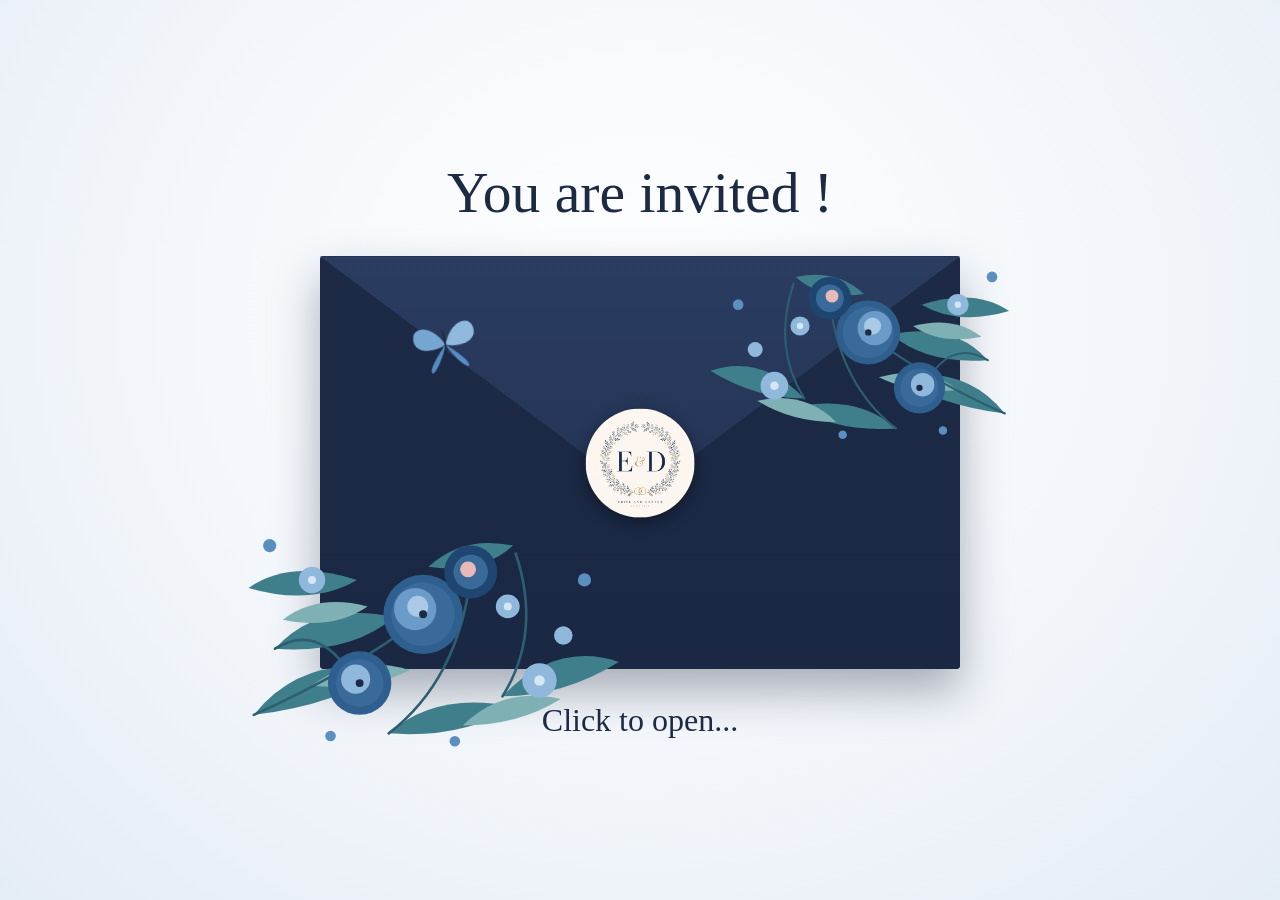
==== commit 8edc268e: "Update index.html" ====
--- a/index.html
+++ b/index.html
@@ -84,7 +84,7 @@
     <div class="envelope" id="envelope">
       <!-- Invitation card (monogram) -->
       <div class="card">
-        <img src="assets/monogram.jpg" alt="Eriel and Dexter monogram E and D, 19.02.2027">
+        <img src="wedding.jpg" alt="Eriel and Dexter monogram E and D, 19.02.2027">
       </div>
 
       <!-- Envelope body -->
@@ -113,7 +113,7 @@
 
       <!-- Gold wax seal -->
       <div class="seal" aria-hidden="true">
-        <img src="assets/seal.png" alt="">
+        <img src="wedding.jpg" alt="">
       </div>
     </div>
 
--- a/style.css
+++ b/style.css
@@ -1,8 +1,8 @@
 :root {
-  --navy: #e6bdb6;
-  --navy-deep: #c99a92;
-  --navy-flap: #f2d9d3;
-  --ink: #7a4f55;
+  --navy: #1c2a46;
+  --navy-deep: #141f36;
+  --navy-flap: #243556;
+  --ink: #1d2a44;
   --gold-1: #f5e1a4;
   --gold-2: #d4a955;
   --gold-3: #9a6f2c;
@@ -17,7 +17,7 @@
   min-height: 100dvh;
   -webkit-tap-highlight-color: transparent;
   background:
-    radial-gradient(ellipse at 50% 35%, #fffdf9 0%, #fbf3ee 60%, #f1e2dc 100%);
+    radial-gradient(ellipse at 50% 35%, #ffffff 0%, #f1f5fa 60%, #e4ecf5 100%);
   font-family: "Didot", "Bodoni 72", "Playfair Display", Georgia, serif;
   color: var(--ink);
   display: flex;
@@ -60,13 +60,13 @@
   inset: 0;
   background: var(--navy-deep);
   border-radius: 4px;
-  box-shadow: 0 22px 45px rgba(140, 90, 85, 0.30);
+  box-shadow: 0 22px 45px rgba(20, 31, 54, 0.35);
 }
 
 .envelope-front {
   position: absolute;
   inset: 0;
-  background: linear-gradient(180deg, var(--navy) 0%, #dfb0a8 100%);
+  background: linear-gradient(180deg, var(--navy) 0%, #1a2843 100%);
   border-radius: 4px;
   clip-path: polygon(0 0, 50% 55%, 100% 0, 100% 100%, 0 100%);
   z-index: 3;
@@ -79,7 +79,7 @@
   left: 0;
   width: 100%;
   height: 58%;
-  background: linear-gradient(180deg, #f8e6e1 0%, var(--navy-flap) 100%);
+  background: linear-gradient(180deg, #2a3c60 0%, var(--navy-flap) 100%);
   clip-path: polygon(0 0, 100% 0, 50% 100%);
   transform-origin: top center;
   transform: rotateX(0deg);
@@ -311,7 +311,7 @@
   width: var(--size);
   height: calc(var(--size) * 1.4);
   border-radius: 0 100% 0 100%;
-  background: radial-gradient(ellipse at 30% 30%, #fff4f1 0%, #ecc0bb 60%, #d9a3a6 100%);
+  background: radial-gradient(ellipse at 30% 30%, #e4eef8 0%, #7fb1e0 60%, #4d7fae 100%);
   opacity: 0;
   animation: petal-fall var(--dur) linear var(--delay) infinite;
 }
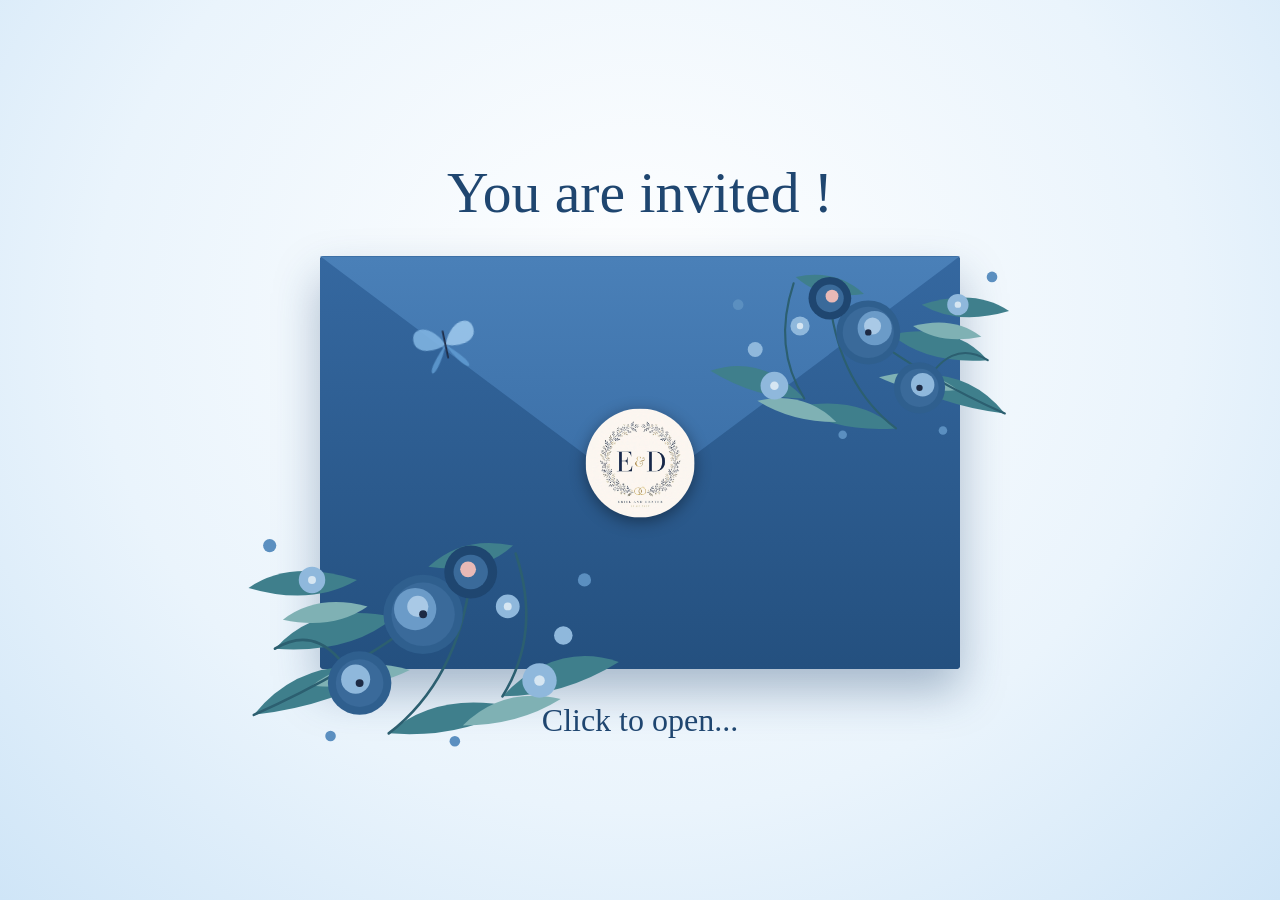
==== commit 0f75df87: "Add files via upload" ====
--- a/index.html
+++ b/index.html
@@ -163,4 +163,4 @@
     })();
   </script>
 </body>
-</html>
+</html>
--- a/style.css
+++ b/style.css
@@ -1,8 +1,8 @@
 :root {
-  --navy: #1c2a46;
-  --navy-deep: #141f36;
-  --navy-flap: #243556;
-  --ink: #1d2a44;
+  --navy: #2e5c8f;
+  --navy-deep: #1b4272;
+  --navy-flap: #3a6ea6;
+  --ink: #1f4670;
   --gold-1: #f5e1a4;
   --gold-2: #d4a955;
   --gold-3: #9a6f2c;
@@ -17,7 +17,7 @@
   min-height: 100dvh;
   -webkit-tap-highlight-color: transparent;
   background:
-    radial-gradient(ellipse at 50% 35%, #ffffff 0%, #f1f5fa 60%, #e4ecf5 100%);
+    radial-gradient(ellipse at 50% 35%, #ffffff 0%, #eaf4fc 60%, #cfe5f7 100%);
   font-family: "Didot", "Bodoni 72", "Playfair Display", Georgia, serif;
   color: var(--ink);
   display: flex;
@@ -60,13 +60,13 @@
   inset: 0;
   background: var(--navy-deep);
   border-radius: 4px;
-  box-shadow: 0 22px 45px rgba(20, 31, 54, 0.35);
+  box-shadow: 0 22px 45px rgba(31, 70, 112, 0.35);
 }
 
 .envelope-front {
   position: absolute;
   inset: 0;
-  background: linear-gradient(180deg, var(--navy) 0%, #1a2843 100%);
+  background: linear-gradient(180deg, #3568a0 0%, #24507f 100%);
   border-radius: 4px;
   clip-path: polygon(0 0, 50% 55%, 100% 0, 100% 100%, 0 100%);
   z-index: 3;
@@ -79,7 +79,7 @@
   left: 0;
   width: 100%;
   height: 58%;
-  background: linear-gradient(180deg, #2a3c60 0%, var(--navy-flap) 100%);
+  background: linear-gradient(180deg, #4a80b8 0%, #3a6ea6 100%);
   clip-path: polygon(0 0, 100% 0, 50% 100%);
   transform-origin: top center;
   transform: rotateX(0deg);
@@ -241,6 +241,7 @@
 
 .card {
   opacity: 0;
+  visibility: hidden;
   transition: transform 1.2s cubic-bezier(0.22, 0.61, 0.36, 1) 0.9s,
     opacity 0.2s ease 0.9s,
     z-index 0s linear 0.9s;
@@ -500,3 +501,14 @@
 body {
   overflow: hidden;
 }
+
+
+/* The card stays fully hidden until the envelope is opened */
+.envelope:not(.open) .card {
+  opacity: 0;
+  visibility: hidden;
+}
+
+.envelope.open .card {
+  visibility: visible;
+}
